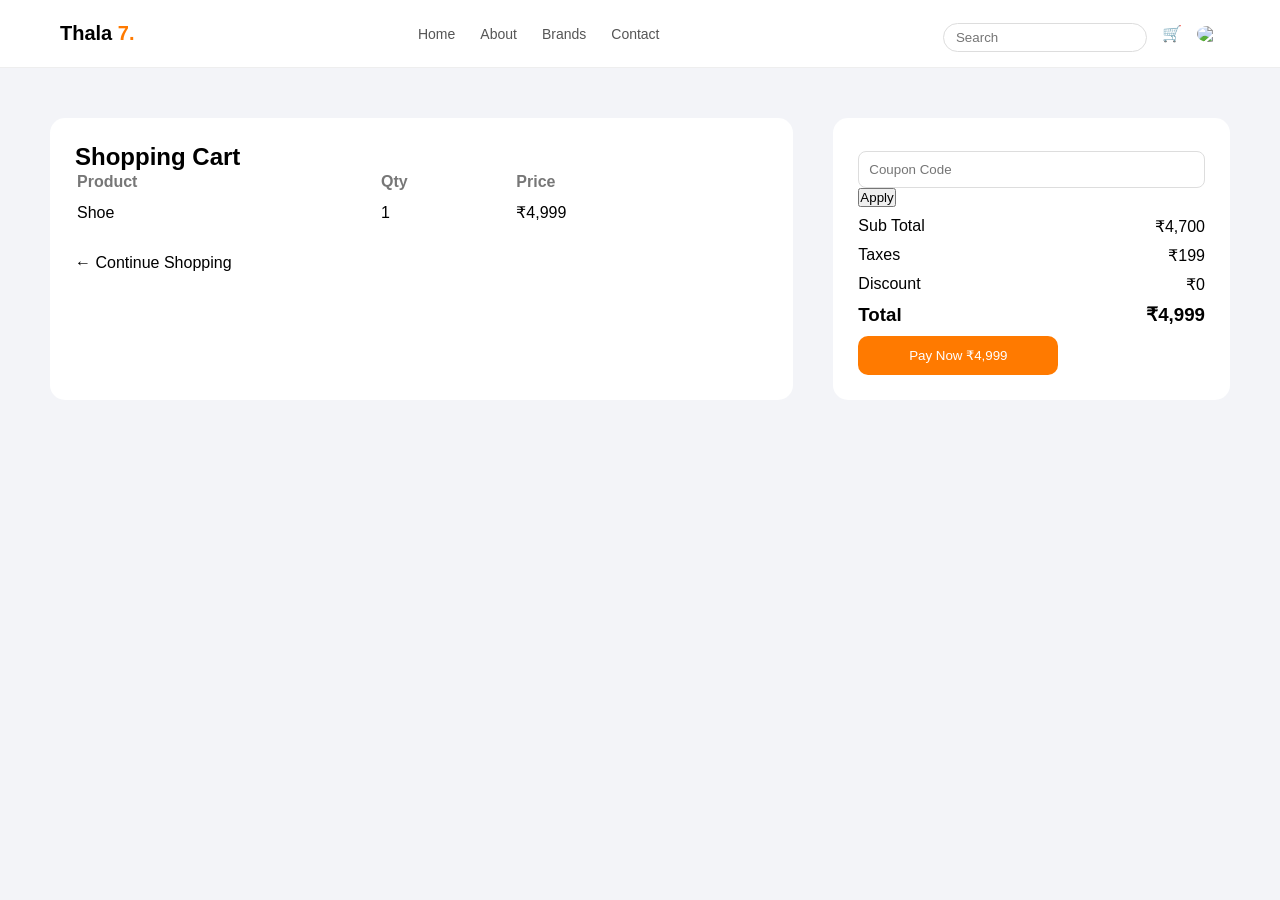
==== cart.html @ 31e14c55 "first commit" ====
<!DOCTYPE html>
<html>
<head>
<title>Cart</title>
<link rel="stylesheet" href="style.css">
</head>

<body>

<header class="navbar">
<div class="logo">Thala <span>7.</span></div>
<div class="nav-links">
<a href="index.html">Home</a>
<a href="#">About</a>
<a href="#">Brands</a>
<a href="#">Contact</a>
</div>
<div class="nav-icons">
<input class="search" placeholder="Search">
🛒
<img src="https://i.pravatar.cc/40" class="profile">
</div>
</header>

<section class="cart-container">

<div class="cart-left">
<h1>Shopping Cart</h1>

<table>
<tr>
<th>Product</th>
<th>Qty</th>
<th>Price</th>
</tr>

<tr>
<td>Shoe</td>
<td>1</td>
<td>₹4,999</td>
</tr>
</table>

<p style="margin-top:20px;">← Continue Shopping</p>
</div>

<div class="cart-right">

<input placeholder="Coupon Code">
<button>Apply</button>

<div class="summary">
<p>Sub Total <span>₹4,700</span></p>
<p>Taxes <span>₹199</span></p>
<p>Discount <span>₹0</span></p>
<h3>Total <span>₹4,999</span></h3>
</div>

<button class="pay-btn">Pay Now ₹4,999</button>

</div>

</section>

</body>
</html>
---- style.css ----
*{
  margin:0;
  padding:0;
  box-sizing:border-box;
  font-family: 'Segoe UI', sans-serif;
}

body{
  background:#f3f4f8;
}

/* NAVBAR */
.navbar{
  display:flex;
  justify-content:space-between;
  align-items:center;
  padding:15px 60px;
  background:white;
  border-bottom:1px solid #eee;
}

.logo{
  font-weight:600;
  font-size:20px;
}

.logo span{
  color:#ff7a00;
}

.nav-links{
  display:flex;
  gap:25px;
}

.nav-links a{
  text-decoration:none;
  color:#555;
  font-size:14px;
}

.nav-icons{
  display:flex;
  align-items:center;
  gap:15px;
}

.search{
  padding:6px 12px;
  border-radius:20px;
  border:1px solid #ddd;
}

.profile{
  width:32px;
  border-radius:50%;
}

/* HERO */
.hero{
  display:flex;
  align-items:center;
  padding:60px;
  background:white;
}

.hero-left{
  flex:1;
}

.hero-left h1{
  font-size:48px;
}

.hero-left span{
  color:#ff7a00;
}

.hero-left p{
  margin:15px 0;
  color:#777;
}

.hero-left button{
  background:black;
  color:white;
  padding:12px 25px;
  border:none;
  border-radius:30px;
}

.hero-right img{
  width:420px;
}

/* SERVICES */
.services{
  display:flex;
  justify-content:space-around;
  background:#ff7a00;
  color:white;
  padding:20px;
}

/* PRODUCT */
.product-container{
  display:flex;
  gap:60px;
  padding:40px 60px;
  background:white;
}

.product-left img{
  width:420px;
}

.product-right{
  display:flex;
  flex-direction:column;
  gap:15px;
}

.product-right h1{
  font-size:26px;
}

.price{
  font-size:28px;
  color:#2a7be4;
  font-weight:bold;
}

.offer{
  color:green;
}

.cart-btn{
  background:#ff7a00;
  color:white;
  padding:12px;
  border:none;
  border-radius:8px;
  width:220px;
}

/* GALLERY */
.gallery{
  display:flex;
  gap:15px;
  padding:20px 60px;
}

.gallery img{
  width:100px;
}

/* CART */
.cart-container{
  display:flex;
  gap:40px;
  padding:50px;
}

.cart-left, .cart-right{
  background:white;
  padding:25px;
  border-radius:15px;
}

.cart-left{
  flex:2;
}

.cart-right{
  flex:1;
}

table{
  width:100%;
}

th{
  text-align:left;
  color:#777;
}

td{
  padding:10px 0;
}

.summary p, .summary h3{
  display:flex;
  justify-content:space-between;
  margin:10px 0;
}

.pay-btn{
  background:#ff7a00;
  color:white;
  padding:12px;
  border:none;
  border-radius:10px;
  width:200px;
}

/* CHECKOUT */
.checkout-container{
  display:flex;
  gap:40px;
  padding:50px;
}

.checkout-left, .checkout-right{
  background:white;
  padding:25px;
  border-radius:15px;
}

.checkout-left{ flex:2; }
.checkout-right{ flex:1; }

input, select{
  width:100%;
  padding:10px;
  margin-top:8px;
  border:1px solid #ddd;
  border-radius:8px;
}

.row{
  display:flex;
  gap:15px;
}

.methods{
  display:flex;
  gap:10px;
  margin:15px 0;
}

.method{
  padding:10px 15px;
  border:1px solid #ddd;
  border-radius:8px;
}

.method.active{
  border:2px solid #ff7a00;
}
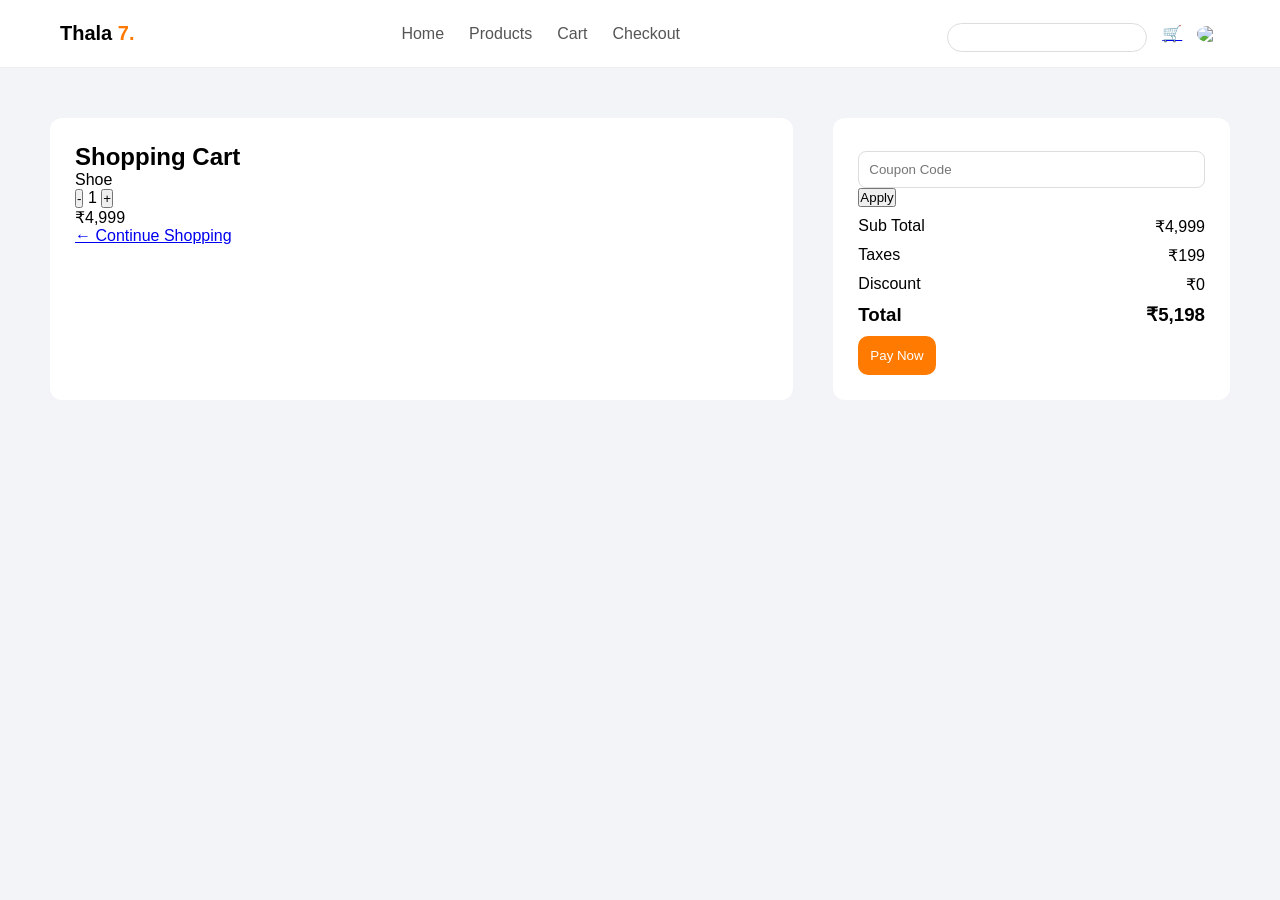
==== commit 455f90b4: "second" ====
--- a/cart.html
+++ b/cart.html
@@ -9,15 +9,17 @@
 
 <header class="navbar">
 <div class="logo">Thala <span>7.</span></div>
+
 <div class="nav-links">
 <a href="index.html">Home</a>
-<a href="#">About</a>
-<a href="#">Brands</a>
-<a href="#">Contact</a>
+<a href="product.html">Products</a>
+<a href="cart.html">Cart</a>
+<a href="payment.html">Checkout</a>
 </div>
+
 <div class="nav-icons">
-<input class="search" placeholder="Search">
-🛒
+<input class="search">
+<a href="cart.html">🛒</a>
 <img src="https://i.pravatar.cc/40" class="profile">
 </div>
 </header>
@@ -27,21 +29,15 @@
 <div class="cart-left">
 <h1>Shopping Cart</h1>
 
-<table>
-<tr>
-<th>Product</th>
-<th>Qty</th>
-<th>Price</th>
-</tr>
+<p>Shoe</p>
 
-<tr>
-<td>Shoe</td>
-<td>1</td>
-<td>₹4,999</td>
-</tr>
-</table>
+<button onclick="changeQty(-1)">-</button>
+<span id="qty">1</span>
+<button onclick="changeQty(1)">+</button>
 
-<p style="margin-top:20px;">← Continue Shopping</p>
+<p id="price">₹4,999</p>
+
+<a href="product.html">← Continue Shopping</a>
 </div>
 
 <div class="cart-right">
@@ -50,17 +46,41 @@
 <button>Apply</button>
 
 <div class="summary">
-<p>Sub Total <span>₹4,700</span></p>
+<p>Sub Total <span id="sub">₹4,999</span></p>
 <p>Taxes <span>₹199</span></p>
 <p>Discount <span>₹0</span></p>
-<h3>Total <span>₹4,999</span></h3>
+<h3>Total <span id="total">₹5,198</span></h3>
 </div>
 
-<button class="pay-btn">Pay Now ₹4,999</button>
+<button class="pay-btn" onclick="goPay()">Pay Now</button>
 
 </div>
 
 </section>
 
+<script>
+let qty=1;
+let price=4999;
+
+function changeQty(val){
+qty+=val;
+if(qty<1) qty=1;
+
+document.getElementById("qty").innerText=qty;
+
+let subtotal=qty*price;
+document.getElementById("sub").innerText="₹"+subtotal;
+
+let total=subtotal+199;
+document.getElementById("total").innerText="₹"+total;
+
+document.getElementById("price").innerText="₹"+subtotal;
+}
+
+function goPay(){
+window.location.href="payment.html";
+}
+</script>
+
 </body>
 </html>
--- a/style.css
+++ b/style.css
@@ -20,37 +20,30 @@
 }
 
 .logo{
+  font-size:20px;
   font-weight:600;
-  font-size:20px;
 }
-
-.logo span{
-  color:#ff7a00;
-}
+.logo span{ color:#ff7a00; }
 
 .nav-links{
   display:flex;
   gap:25px;
 }
-
 .nav-links a{
   text-decoration:none;
   color:#555;
-  font-size:14px;
 }
 
 .nav-icons{
   display:flex;
+  gap:15px;
   align-items:center;
-  gap:15px;
 }
-
 .search{
-  padding:6px 12px;
+  padding:6px 10px;
   border-radius:20px;
   border:1px solid #ddd;
 }
-
 .profile{
   width:32px;
   border-radius:50%;
@@ -63,35 +56,21 @@
   padding:60px;
   background:white;
 }
+.hero-left{ flex:1; }
+.hero-left h1{ font-size:48px; }
+.hero-left span{ color:#ff7a00; }
+.hero-left p{ margin:15px 0; color:#777; }
 
-.hero-left{
-  flex:1;
+.hero-left button{
+  padding:12px 25px;
+  border:none;
+  border-radius:25px;
+  background:black;
+  color:white;
+  cursor:pointer;
 }
 
-.hero-left h1{
-  font-size:48px;
-}
-
-.hero-left span{
-  color:#ff7a00;
-}
-
-.hero-left p{
-  margin:15px 0;
-  color:#777;
-}
-
-.hero-left button{
-  background:black;
-  color:white;
-  padding:12px 25px;
-  border:none;
-  border-radius:30px;
-}
-
-.hero-right img{
-  width:420px;
-}
+.hero-right img{ width:420px; }
 
 /* SERVICES */
 .services{
@@ -105,54 +84,40 @@
 /* PRODUCT */
 .product-container{
   display:flex;
-  gap:60px;
+  gap:50px;
   padding:40px 60px;
   background:white;
 }
-
-.product-left img{
-  width:420px;
-}
+.product-left img{ width:400px; }
 
 .product-right{
   display:flex;
   flex-direction:column;
   gap:15px;
 }
-
-.product-right h1{
-  font-size:26px;
-}
-
 .price{
   font-size:28px;
   color:#2a7be4;
   font-weight:bold;
 }
+.offer{ color:green; }
 
-.offer{
-  color:green;
-}
-
-.cart-btn{
+.cart-btn, .pay-btn{
   background:#ff7a00;
   color:white;
   padding:12px;
   border:none;
-  border-radius:8px;
-  width:220px;
+  border-radius:10px;
+  cursor:pointer;
 }
 
 /* GALLERY */
 .gallery{
   display:flex;
-  gap:15px;
+  gap:10px;
   padding:20px 60px;
 }
-
-.gallery img{
-  width:100px;
-}
+.gallery img{ width:100px; }
 
 /* CART */
 .cart-container{
@@ -160,47 +125,18 @@
   gap:40px;
   padding:50px;
 }
-
-.cart-left, .cart-right{
+.cart-left,.cart-right{
   background:white;
   padding:25px;
-  border-radius:15px;
+  border-radius:12px;
 }
-
-.cart-left{
-  flex:2;
-}
-
-.cart-right{
-  flex:1;
-}
-
-table{
-  width:100%;
-}
-
-th{
-  text-align:left;
-  color:#777;
-}
-
-td{
-  padding:10px 0;
-}
+.cart-left{ flex:2; }
+.cart-right{ flex:1; }
 
 .summary p, .summary h3{
   display:flex;
   justify-content:space-between;
   margin:10px 0;
-}
-
-.pay-btn{
-  background:#ff7a00;
-  color:white;
-  padding:12px;
-  border:none;
-  border-radius:10px;
-  width:200px;
 }
 
 /* CHECKOUT */
@@ -209,17 +145,15 @@
   gap:40px;
   padding:50px;
 }
-
-.checkout-left, .checkout-right{
+.checkout-left,.checkout-right{
   background:white;
   padding:25px;
-  border-radius:15px;
+  border-radius:12px;
 }
-
 .checkout-left{ flex:2; }
 .checkout-right{ flex:1; }
 
-input, select{
+input,select{
   width:100%;
   padding:10px;
   margin-top:8px;
@@ -229,21 +163,19 @@
 
 .row{
   display:flex;
-  gap:15px;
+  gap:10px;
 }
 
 .methods{
   display:flex;
   gap:10px;
-  margin:15px 0;
+  margin:10px 0;
 }
-
 .method{
-  padding:10px 15px;
+  padding:8px 12px;
   border:1px solid #ddd;
   border-radius:8px;
 }
-
 .method.active{
   border:2px solid #ff7a00;
 }
